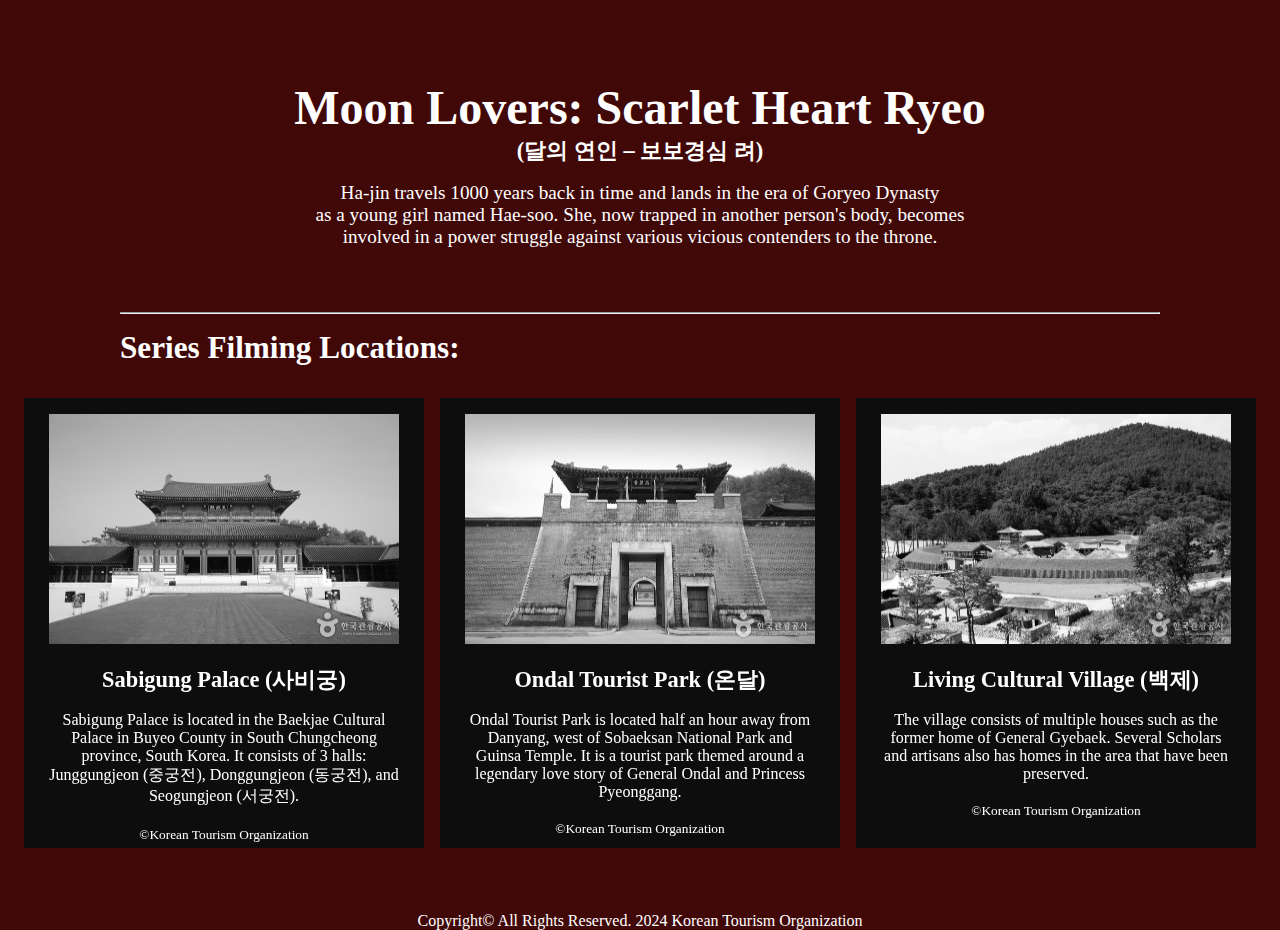
==== Chapter-3-Images/Exercises/Ex1/index.html @ 28b86e06 "Chapter 3 Ex 1" ====
<!DOCTYPE html>
<html lang="en">
<head>
    <meta charset="UTF-8">
    <meta name="viewport" content="width=device-width, initial-scale=1.0">
    <title>Chapter 3</title>
    <link rel="stylesheet" href="style.css"> <!--stylesheet-->
</head>
<body>
    <!--the title and the main theme-->
    <div class="title">
        <header>
            <h1>Moon Lovers: Scarlet Heart Ryeo</h1> <!--this kdrama made me cry so much-->
        </header>
        <h4>(달의 연인 – 보보경심 려)</h4>
        <p>Ha-jin travels 1000 years back in time and lands in the era of Goryeo Dynasty <br>
            as a young girl named Hae-soo. She, now trapped in another person's body, becomes <br>
            involved in a power struggle against various vicious contenders to the throne. 
        </p>

    </div>
    <hr>
    <div class = "des"><!--description of the filming site-->
        <h2>Series Filming Locations:</h2>
    </div>
    
    <!--the images in column-->
    <div class = "container">
        <div class = "c1">
            <div class = "img1"><!--Img 1 of the sabigung palace the main filming site-->
                <img src="img/sabi.jpg" title="Sabigung Palace" alt="Sabigung Palace" height="230px" width="350px">
                <h4>Sabigung Palace (사비궁)</h4>
                <p>Sabigung Palace is located in the Baekjae Cultural Palace in
                    Buyeo County in South Chungcheong province, South Korea. It
                    consists of 3 halls: Junggungjeon (중궁전), Donggungjeon (동궁전),
                    and Seogungjeon (서궁전).
                </p><!--backstory of the place with hard to pronunce names-->
                <br>
                <p><small>&copy;Korean Tourism Organization</small></p> <!--copyright license-->
            </div>
        </div>

        <div class = "c2">
            <div class = "img2"><!--Img 2 of Ondal tourist park the bathhouse in ep 1-->
                <img src="img/ondal.jpg" title="Ondal Tourist Park" alt="Ondal Tourist Park" height="230px" width="350px">
                <h4>Ondal Tourist Park (온달)</h4>
                <p>Ondal Tourist Park is located half an hour away from Danyang,
                    west of Sobaeksan National Park and Guinsa Temple. It is a tourist 
                    park themed around a legendary love story of General Ondal and Princess Pyeonggang.
                </p><!--backstory of the place-->
                <br>
                <p><small>&copy;Korean Tourism Organization</small></p><!--copyright license-->
            </div>
        </div>

        <div class = "c3">
            <div class = "img3"><!--Img 3 of the Baekje Living Culture Village the village in the series-->
                <img src="img/jpeg-optimizer_1099717_image2_1.jpg" title="Baekjae Living Culture Village" alt="Living Culture Village" 
                height="230px" width="350px">
                <h4>Living Cultural Village (백제)</h4>
                <p>The village consists of multiple houses such as the former home of 
                    General Gyebaek. Several Scholars and artisans also 
                    has homes in the area that have been preserved. 
                </p><!--backstory of the place-->
                <br>
                <p><small>&copy;Korean Tourism Organization</small></p><!--copyright license-->
            </div>
        </div>
    </div>

    <div class = "bottom"><!--copyright bottom-->
        <footer>
            <p>Copyright&copy; All Rights Reserved. 2024 
                <a href="https://knto.or.kr/eng/index">Korean Tourism Organization</a><!--main website of reference-->
            </p>
        </footer>
    </div>
</body>
</html>
<!--THE END :)-->
---- Chapter-3-Images/Exercises/Ex1/style.css ----
* {
    margin: 0;
    padding: 0;
    background-color: #410808;
    font-family: 'Times New Roman', serif;
    box-sizing: border-box;
}
/*The heading and description*/
header {
    color: white;
    font-size: 1.5rem;
    text-align: center;
    margin-top: 5rem;
}
.title h4 {
    color: white;
    font-size: 1.4rem;
    text-align: center;
}
.title p {
    color: white;
    text-align: center;
    font-size: 1.2rem;
    margin-bottom: 4rem;
    margin-top: 1rem;
}
hr {
    margin-left: 7.5rem;
    margin-right: 7.5rem;
    margin-bottom: 0.5rem;
}

/*to place the imgs in column*/
.container {
    display: flex;
    justify-content: center;
    text-align: center;
    column-gap: 1rem;
    margin-bottom: 4rem;
}
/*description*/
.des {
    color: white;
    margin-left: 7.5rem;
    font-size: 1.3rem;
    margin-top: 1rem;
    margin-bottom: 2rem;
}

/*the 1st image (Sabigung palace)*/
/*this is the main filiming site of the kdrama*/
/*love this place*/
.c1 {
    background-color: #2b0505;
    width: 400px;
    height: 450px;
    justify-content: center;
    transition: 1s;
    filter: grayscale(2);
}
.c1:hover {
    filter: grayscale(0);
}
.img1 {
    color: white;
    height: 230px;
    width: 350px;
    margin: auto;
    margin-top: 1rem;
}
.img1 h4 {
    font-size: 1.4rem;
    margin-top: 1rem;
    margin-bottom: 1rem;
    background-color: #2b0505;
}
.img1 p {
    font-size: 1rem;
    background-color: #2b0505;
}
.img1 p small {
    background-color: #2b0505;
}

/*the 2nd image (Ondal Tourist Park)*/
.c2 {
    background-color: #2b0505;
    width: 400px;
    height: 450px;
    justify-content: center;
    transition: 1s;
    filter: grayscale(2);
}
.c2:hover {
    filter: grayscale(0);
}
.img2 {
    color: white;
    height: 230px;
    width: 350px;
    margin: auto;
    margin-top: 1rem;
}
.img2:hover {
    filter: grayscale(0);
}
.img2 h4 {
    font-size: 1.4rem;
    margin-top: 1rem;
    margin-bottom: 1rem;
    background-color: #2b0505;
}
.img2 p {
    font-size: 1rem;
    background-color: #2b0505;
}
.img2 p small {
    background-color: #2b0505;
    margin-top: 1rem;
}

/*the 3rd image (Baekje Living Cultural Village)*/
.c3 {
    background-color: #2b0505;
    width: 400px;
    height: 450px;
    justify-content: center;
    transition: 1s;
    filter: grayscale(2);
}
.c3:hover {
    filter: grayscale(0);
}
.img3 {
    color: white;
    height: 230px;
    width: 350px;
    margin: auto;
    margin-top: 1rem;
}
.img3:hover {
    filter: grayscale(0);
}
.img3 h4 {
    font-size: 1.4rem;
    margin-top: 1rem;
    margin-bottom: 1rem;
    background-color: #2b0505;
}
.img3 p {
    font-size: 1rem;
    background-color: #2b0505;
}
.img3 p small {
    background-color: #2b0505;
    margin-top: 3rem;
}


.bottom {
    color: white;
    text-align: center;
}
.bottom p a {
    text-decoration: none;
    color: white;
}
.bottom p a:hover {
    color: #8b0b0b;
}
/*THE END*/
/*this was very rushed*/
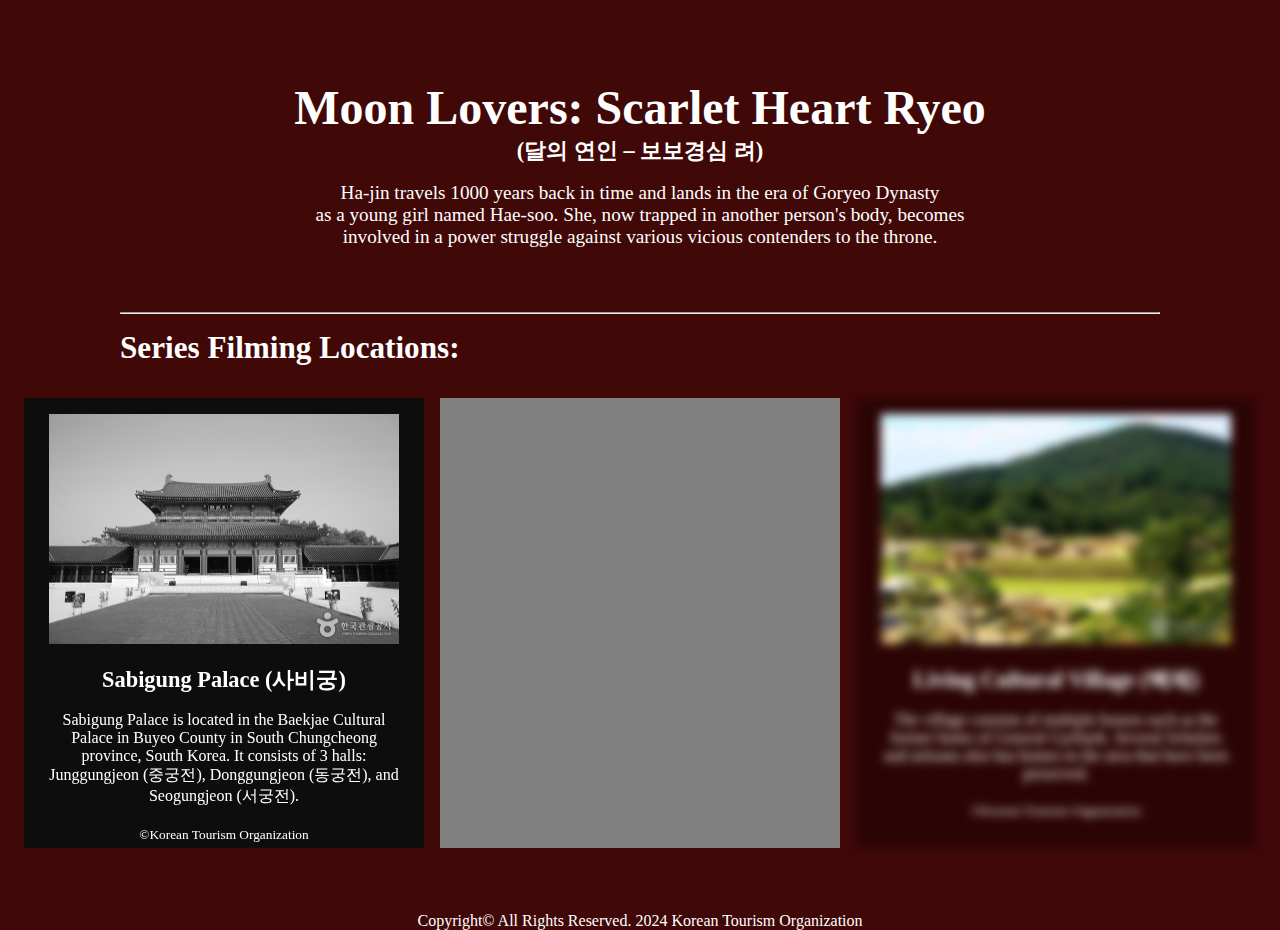
==== commit a3ae9284: "Chapter 3 Exercise 1" ====
--- a/Chapter-3-Images/Exercises/Ex1/index.html
+++ b/Chapter-3-Images/Exercises/Ex1/index.html
@@ -28,7 +28,7 @@
     <div class = "container">
         <div class = "c1">
             <div class = "img1"><!--Img 1 of the sabigung palace the main filming site-->
-                <img src="img/sabi.jpg" title="Sabigung Palace" alt="Sabigung Palace" height="230px" width="350px">
+                <img src="img/sabip.jpg" title="Sabigung Palace" alt="Sabigung Palace" height="230px" width="350px">
                 <h4>Sabigung Palace (사비궁)</h4>
                 <p>Sabigung Palace is located in the Baekjae Cultural Palace in
                     Buyeo County in South Chungcheong province, South Korea. It
@@ -42,7 +42,7 @@
 
         <div class = "c2">
             <div class = "img2"><!--Img 2 of Ondal tourist park the bathhouse in ep 1-->
-                <img src="img/ondal.jpg" title="Ondal Tourist Park" alt="Ondal Tourist Park" height="230px" width="350px">
+                <img src="img/ondalp.jpg" title="Ondal Tourist Park" alt="Ondal Tourist Park" height="230px" width="350px">
                 <h4>Ondal Tourist Park (온달)</h4>
                 <p>Ondal Tourist Park is located half an hour away from Danyang,
                     west of Sobaeksan National Park and Guinsa Temple. It is a tourist 
@@ -55,7 +55,7 @@
 
         <div class = "c3">
             <div class = "img3"><!--Img 3 of the Baekje Living Culture Village the village in the series-->
-                <img src="img/jpeg-optimizer_1099717_image2_1.jpg" title="Baekjae Living Culture Village" alt="Living Culture Village" 
+                <img src="img/baekje.jpg" title="Baekjae Living Culture Village" alt="Living Culture Village" 
                 height="230px" width="350px">
                 <h4>Living Cultural Village (백제)</h4>
                 <p>The village consists of multiple houses such as the former home of 
@@ -77,4 +77,5 @@
     </div>
 </body>
 </html>
-<!--THE END :)-->+<!--THE END :)-->
+<!--updated version :(-->--- a/Chapter-3-Images/Exercises/Ex1/style.css
+++ b/Chapter-3-Images/Exercises/Ex1/style.css
@@ -56,7 +56,7 @@
     height: 450px;
     justify-content: center;
     transition: 1s;
-    filter: grayscale(2);
+    filter: grayscale(3);
 }
 .c1:hover {
     filter: grayscale(0);
@@ -89,10 +89,10 @@
     height: 450px;
     justify-content: center;
     transition: 1s;
-    filter: grayscale(2);
+    filter: invert(50%);
 }
 .c2:hover {
-    filter: grayscale(0);
+    filter: invert(0%);
 }
 .img2 {
     color: white;
@@ -102,7 +102,8 @@
     margin-top: 1rem;
 }
 .img2:hover {
-    filter: grayscale(0);
+    filter: invert(0%);
+    background-color: #2b0505
 }
 .img2 h4 {
     font-size: 1.4rem;
@@ -126,10 +127,10 @@
     height: 450px;
     justify-content: center;
     transition: 1s;
-    filter: grayscale(2);
+    filter: blur(5px)
 }
 .c3:hover {
-    filter: grayscale(0);
+    filter: blur(0px);
 }
 .img3 {
     color: white;
@@ -139,7 +140,7 @@
     margin-top: 1rem;
 }
 .img3:hover {
-    filter: grayscale(0);
+    filter: blur(0px);
 }
 .img3 h4 {
     font-size: 1.4rem;
